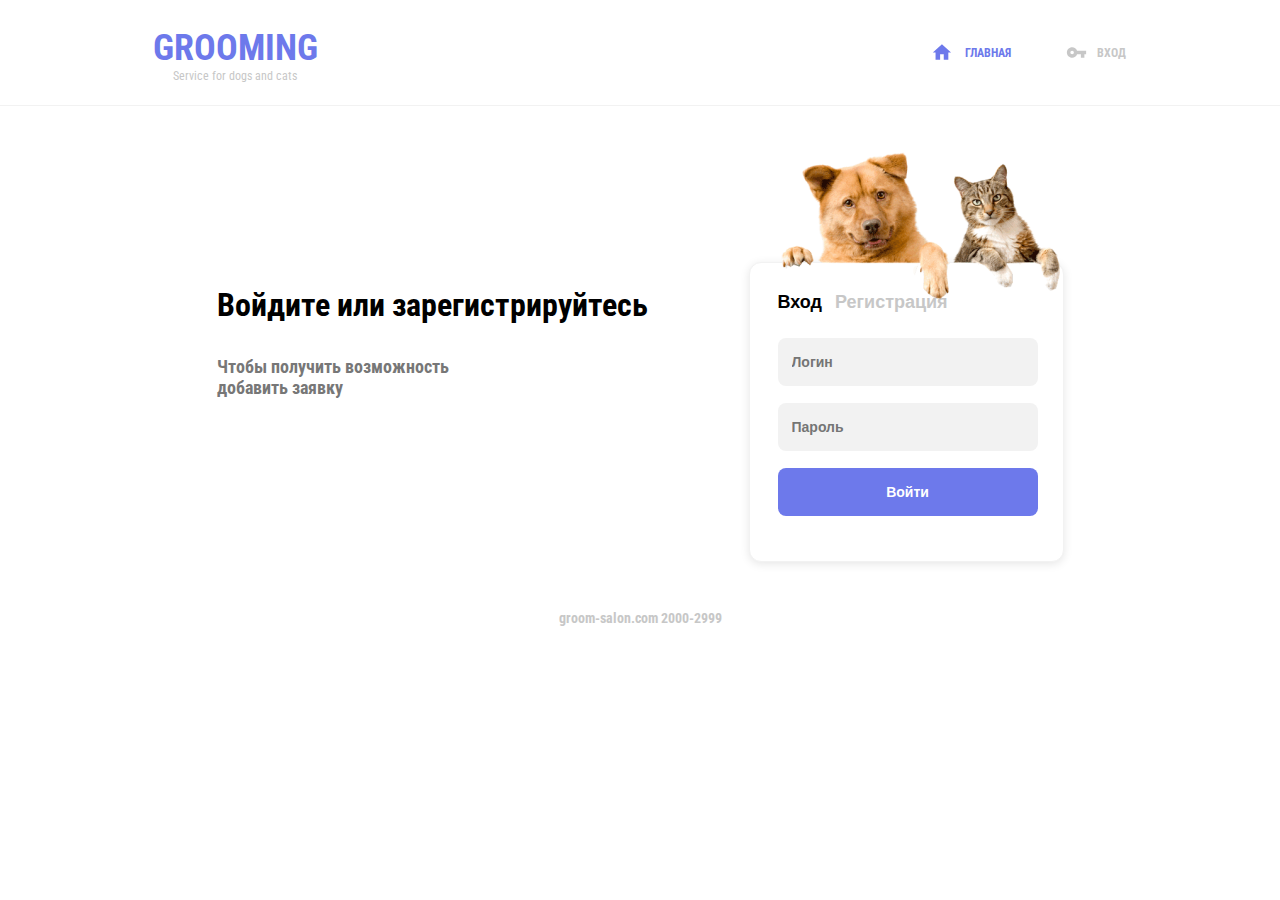
==== authentication.html @ 71640527 "Create second page" ====
<!DOCTYPE html>
<html lang="en">

<head>
  <meta charset="UTF-8">
  <meta http-equiv="X-UA-Compatible" content="IE=edge">
  <meta name="viewport" content="width=device-width, initial-scale=1.0">
  <link rel="stylesheet" href="css/style.css">
  <link rel="preconnect" href="https://fonts.googleapis.com">
  <link rel="preconnect" href="https://fonts.gstatic.com" crossorigin>
  <link href="https://fonts.googleapis.com/css2?family=Roboto+Condensed&display=swap" rel="stylesheet">
  <title>GroomRoom</title>
</head>

<body>
  <div class="header">
    <div class="header-title">GROOMING<span class="header-title_text">Service for dogs and cats</span></div>
    <div class="header-menu">
      <div class="header-menu-main header-menu_item">
        <svg class="menu-main_svg" width="24" height="25" viewBox="0 0 24 25" fill="none"
          xmlns="http://www.w3.org/2000/svg">
          <path d="M10 20.5V14.5H14V20.5H19V12.5H22L12 3.5L2 12.5H5V20.5H10Z" fill="#6D79EB" />
        </svg>
        <div class="menu-main_text">ГЛАВНАЯ</div>
      </div>
      <div class="header-menu-enter header-menu_item">
        <svg class="menu-main_svg" width="24" height="25" viewBox="0 0 24 25" fill="none"
          xmlns="http://www.w3.org/2000/svg">
          <path
            d="M12.65 10.5C11.83 8.17 9.61 6.5 7 6.5C3.69 6.5 1 9.19 1 12.5C1 15.81 3.69 18.5 7 18.5C9.61 18.5 11.83 16.83 12.65 14.5H17V18.5H21V14.5H23V10.5H12.65ZM7 14.5C5.9 14.5 5 13.6 5 12.5C5 11.4 5.9 10.5 7 10.5C8.1 10.5 9 11.4 9 12.5C9 13.6 8.1 14.5 7 14.5Z"
            fill="#C7C7C7" />
        </svg>
        <div class="menu-enter_text">ВХОД</div>
      </div>
    </div>
  </div>
  <div class="auth-content">
    <div class="auth-content-about">
      <div class="auth-content-about_title">Войдите или зарегистрируйтесь</div>
      <div class="auth-content-about_text">Чтобы получить возможность добавить заявку</div>
    </div>
    <from class="auth-form">
      <div class="auth-form_img"></div>
      <div class="auth-form-title">
        <button class="auth-form-title_button auth-button--active">Вход</button>
        <button class="auth-form-title_button">Регистрация</button>
      </div>
      <input type="text" class="auth-form_input form_item" placeholder="Логин">
      <input type="text" class="auth-form_input form_item" placeholder="Пароль">
      <button id="enter" class="auth-form_submit form_item show" type="submit">Войти</button>
      <button id="reg" class="auth-form_submit form_item" type="submit">Зарегестрироваться</button>
    </from>
  </div>
  <div class="footer">
    groom-salon.com 2000-2999
  </div>
</body>

</html>
---- css/style.css ----
* {
  margin: 0;
  padding: 0;
}
body {
  margin: 0 auto;
  width: 1280px;
  background: #ffffff;
  font-family: 'Roboto Condensed', sans-serif;
  text-align: center;
}
.header {
  display: flex;
  justify-content: space-evenly;
  align-items: center;
  width: 100%;
  height: 105px;
  border-bottom: 1px solid #f2f2f2;
}
.header-title {
  position: static;
  width: 190px;
  height: 51px;
  font-style: normal;
  font-weight: bold;
  font-size: 36px;
  color: #6d79eb;
  margin: 0px 10px;

  display: flex;
  flex-direction: column;
}
.header-title_text {
  font-style: normal;
  font-weight: 400;
  font-size: 12px;
  line-height: 14px;
  color: #c7c7c7;
}
.header-menu {
  display: flex;
  flex-direction: row;
  justify-content: flex-end;
  align-items: center;
  padding: 0px;
  width: 680px;
  height: 24px;
}
.header-menu_item {
  display: flex;
  flex-direction: row;
  align-items: center;
  padding: 0px;
  margin: 0px 24px;
}
.header-menu-main {
  width: 87px;
  height: 24px;
}
.header-menu-enter {
  width: 65px;
  left: 615px;
}
.menu-main_svg {
  margin: 0 10px 0 5px;
}
.menu-main_text {
  font-style: normal;
  font-weight: bold;
  font-size: 12px;
  line-height: 14px;
  color: #6d79eb;

  width: 55px;
  height: 14px;
}
.menu-enter_text {
  font-style: normal;
  font-weight: bold;
  font-size: 12px;
  line-height: 14px;
  color: #c7c7c7;
}
.content {
  width: 100%;
}
.content-sub {
  width: 100%;
  height: 358px;
  display: flex;
  justify-content: center;
}
.sub_text {
  width: 420px;
  height: 114px;
  font-style: normal;
  font-weight: bold;
  font-size: 32px;
  line-height: 37px;
  text-align: left;
  margin: 152px 0 0 200px;
}
.sub-form {
  width: 315px;
  height: 325px;
  background: #ffffff;
  border: 1px solid #f2f2f2;
  box-sizing: border-box;
  box-shadow: 0px 2px 10px rgba(0, 0, 0, 0.1);
  border-radius: 12px;
  display: flex;
  flex-direction: column;
  padding: 29px 27px 25px 28px;
  margin-top: 56px;
  margin-left: 116px;
}
.form_title {
  width: 144px;
  height: 21px;
  font-style: normal;
  font-weight: bold;
  font-size: 18px;
  line-height: 21px;
  margin-bottom: 23px;
}
.form_item {
  width: 246px;
  height: 48px;
  border: none;
  border-radius: 8px;
  background: #f2f2f2;
  margin-bottom: 17px;
  padding: 16px 0 16px 14px;
  font-style: normal;
  font-weight: bold;
  font-size: 14px;
  line-height: 16px;

  color: #c5c5c5;
}
.form_button {
  background: #6d79eb;
  width: 260px;
  color: white;
  font-style: normal;
  font-weight: bold;
  font-size: 14px;
  line-height: 16px;
}
.content-gallery {
  display: flex;
  flex-direction: column;
  align-items: center;
  padding: 0px 200px;
  margin-top: 30px;
}
.gallery_title {
  width: 207px;
  height: 38px;
  font-style: normal;
  font-weight: bold;
  font-size: 32px;
  line-height: 37px;
}
.gallery-container {
  width: 880px;
  height: 597px;
  display: flex;
  padding: 13px 59px 26px 59px;
  margin: 0 auto;
  flex-wrap: wrap;
}
.container_item {
  margin: 24px;
  width: 222px;
  height: 248px;
  background: #ffffff;
  box-shadow: 0px 2px 10px rgba(0, 0, 0, 0.1);
  border-radius: 14px;
  padding: 8px;
  display: flex;
  flex-direction: column;
  justify-content: space-between;
}
.item_title {
  text-align: left;
  font-style: normal;
  font-weight: bold;
  font-size: 18px;
  line-height: 21px;
}
.footer {
  width: 100%;
  height: 151px;
  font-style: normal;
  font-weight: bold;
  font-size: 14px;
  line-height: 16px;
  display: flex;
  justify-content: center;
  align-items: center;
  color: #c7c7c7;
}

/* auth style */
.auth-content {
  width: 100%;
  display: flex;
  flex-direction: row;
  justify-content: center;
  align-items: flex-end;
  padding: 0px 0px 80px;
}
.auth-content-about {
  display: flex;
  flex-direction: column;
  justify-content: center;
  align-items: flex-start;
  padding: 0px;
}
.auth-content-about_title {
  width: 522px;
  height: 38px;
  font-style: normal;
  font-weight: bold;
  font-size: 32px;
  line-height: 37px;
  text-align: left;
  margin-bottom: 31px;
}
.auth-content-about_text {
  width: 300px;
  height: 106px;
  font-style: normal;
  font-weight: bold;
  font-size: 18px;
  line-height: 21px;
  color: #777777;
  text-align: left;
}
.auth-form {
  width: 315px;
  height: 300px;
  background: #ffffff;
  border: 1px solid #f2f2f2;
  box-sizing: border-box;
  box-shadow: 0px 2px 10px rgba(0, 0, 0, 0.1);
  border-radius: 12px;
  display: flex;
  flex-direction: column;
  padding: 29px 27px 25px 28px;
  margin-top: 56px;
  margin-left: 10px;
  position: relative;
  top: 100px;
}
.auth-form_img {
  width: 300px;
  height: 164px;
  background: url('../img/image1.png');
  position: absolute;
  top: -119px;
}
.auth-form-title {
  display: flex;
  margin-bottom: 25px;
}
.auth-form-title_button {
  font-style: normal;
  font-weight: bold;
  font-size: 18px;
  line-height: 21px;
  color: #c7c7c7;
  background: none;
  border: none;
  margin-right: 13px;
}
.auth-button--active {
  color: black;
}
.auth-form_input {
  height: 48px;
  padding: 0px 0 0px 14px;
}
.auth-form_submit {
  background: #6d79eb;
  width: 260px;
  color: white;
  font-style: normal;
  font-weight: bold;
  font-size: 14px;
  line-height: 16px;
  display: none;
  padding: 16px 0 16px 0;
}
.show {
  display: block;
}
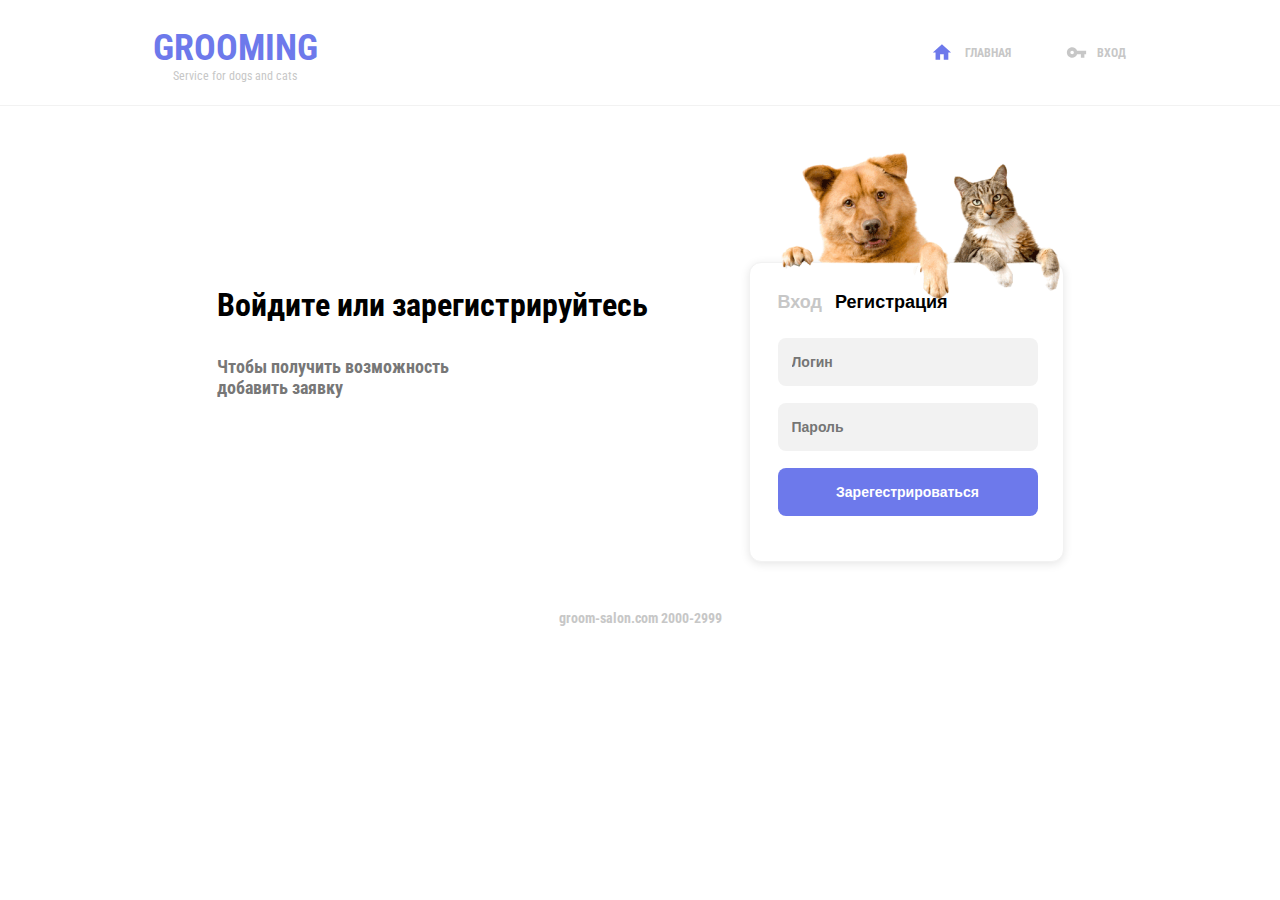
==== commit ccb0ccfe: "Create vue apps" ====
--- a/authentication.html
+++ b/authentication.html
@@ -39,21 +39,23 @@
       <div class="auth-content-about_title">Войдите или зарегистрируйтесь</div>
       <div class="auth-content-about_text">Чтобы получить возможность добавить заявку</div>
     </div>
-    <from class="auth-form">
+    <from class="auth-form" id="authentication">
       <div class="auth-form_img"></div>
       <div class="auth-form-title">
-        <button class="auth-form-title_button auth-button--active">Вход</button>
-        <button class="auth-form-title_button">Регистрация</button>
+        <button class="auth-form-title_button">Вход</button>
+        <button class="auth-form-title_button auth-button--active">Регистрация</button>
       </div>
-      <input type="text" class="auth-form_input form_item" placeholder="Логин">
-      <input type="text" class="auth-form_input form_item" placeholder="Пароль">
-      <button id="enter" class="auth-form_submit form_item show" type="submit">Войти</button>
-      <button id="reg" class="auth-form_submit form_item" type="submit">Зарегестрироваться</button>
+      <input type="text" v-model="login" class="auth-form_input form_item" placeholder="Логин">
+      <input type="password" v-model="password" class="auth-form_input form_item" placeholder="Пароль">
+      <button id="enter" @click="reg" class="auth-form_submit form_item" type="submit">Войти</button>
+      <button id="register" @click="reg" class="auth-form_submit form_item show">Зарегестрироваться</button>
     </from>
   </div>
   <div class="footer">
     groom-salon.com 2000-2999
   </div>
+  <script src="js/vue.js"></script>
+  <script src="js/script.js"></script>
 </body>
 
 </html>--- a/css/style.css
+++ b/css/style.css
@@ -26,7 +26,6 @@
   font-size: 36px;
   color: #6d79eb;
   margin: 0px 10px;
-
   display: flex;
   flex-direction: column;
 }
@@ -45,6 +44,11 @@
   padding: 0px;
   width: 680px;
   height: 24px;
+  font-style: normal;
+  font-weight: bold;
+  font-size: 12px;
+  line-height: 14px;
+  color: #c7c7c7;
 }
 .header-menu_item {
   display: flex;
@@ -65,21 +69,11 @@
   margin: 0 10px 0 5px;
 }
 .menu-main_text {
-  font-style: normal;
-  font-weight: bold;
-  font-size: 12px;
-  line-height: 14px;
-  color: #6d79eb;
-
   width: 55px;
   height: 14px;
 }
-.menu-enter_text {
-  font-style: normal;
-  font-weight: bold;
-  font-size: 12px;
-  line-height: 14px;
-  color: #c7c7c7;
+.header-menu_item--checked {
+  color: #6d79eb;
 }
 .content {
   width: 100%;
@@ -135,8 +129,9 @@
   font-weight: bold;
   font-size: 14px;
   line-height: 16px;
-
-  color: #c5c5c5;
+}
+.form_select {
+  width: 260px;
 }
 .form_button {
   background: #6d79eb;
@@ -164,7 +159,6 @@
 }
 .gallery-container {
   width: 880px;
-  height: 597px;
   display: flex;
   padding: 13px 59px 26px 59px;
   margin: 0 auto;
@@ -173,7 +167,6 @@
 .container_item {
   margin: 24px;
   width: 222px;
-  height: 248px;
   background: #ffffff;
   box-shadow: 0px 2px 10px rgba(0, 0, 0, 0.1);
   border-radius: 14px;
@@ -296,3 +289,86 @@
 .show {
   display: block;
 }
+
+/* request page */
+.request-content {
+  display: flex;
+  flex-direction: column;
+  align-items: flex-start;
+  padding: 0px 0px 80px 0px;
+  width: 1080px;
+  height: 605px;
+  margin-left: 200px;
+}
+.request-content_title {
+  display: flex;
+  flex-direction: column;
+  justify-content: flex-end;
+  align-items: flex-start;
+  padding: 20px 0px;
+  width: 344px;
+  height: 78px;
+  font-style: normal;
+  font-weight: bold;
+  font-size: 32px;
+  line-height: 37px;
+}
+.request-content-container {
+  width: 880px;
+  height: 389px;
+  display: flex;
+}
+.content-container-list {
+  width: 474px;
+  height: 389px;
+}
+.list-item {
+  display: flex;
+  flex-direction: row;
+  align-items: flex-start;
+  margin: 10px 10px 10px 0;
+  width: 474px;
+  height: 123px;
+  border: 1px solid #f2f2f2;
+  box-sizing: border-box;
+  border-radius: 12px;
+}
+.list-item_img {
+  width: 100px;
+  height: 100px;
+}
+.list-item-about {
+  width: 226px;
+  height: 103px;
+}
+.item-about_title {
+  font-style: normal;
+  font-weight: bold;
+  font-size: 18px;
+  line-height: 21px;
+  margin-left: 10px;
+  text-align: left;
+}
+.item-about_text {
+  font-style: normal;
+  font-weight: bold;
+  font-size: 14px;
+  line-height: 16px;
+  color: #e25151;
+  margin-left: 15px;
+  margin-top: 20px;
+}
+.request-form {
+  width: 315px;
+  height: 325px;
+  background: #ffffff;
+  border: 1px solid #f2f2f2;
+  box-sizing: border-box;
+  box-shadow: 0px 2px 10px rgba(0, 0, 0, 0.1);
+  border-radius: 12px;
+  display: flex;
+  flex-direction: column;
+  padding: 29px 27px 25px 28px;
+  margin-top: 56px;
+  margin-left: 61px;
+}
